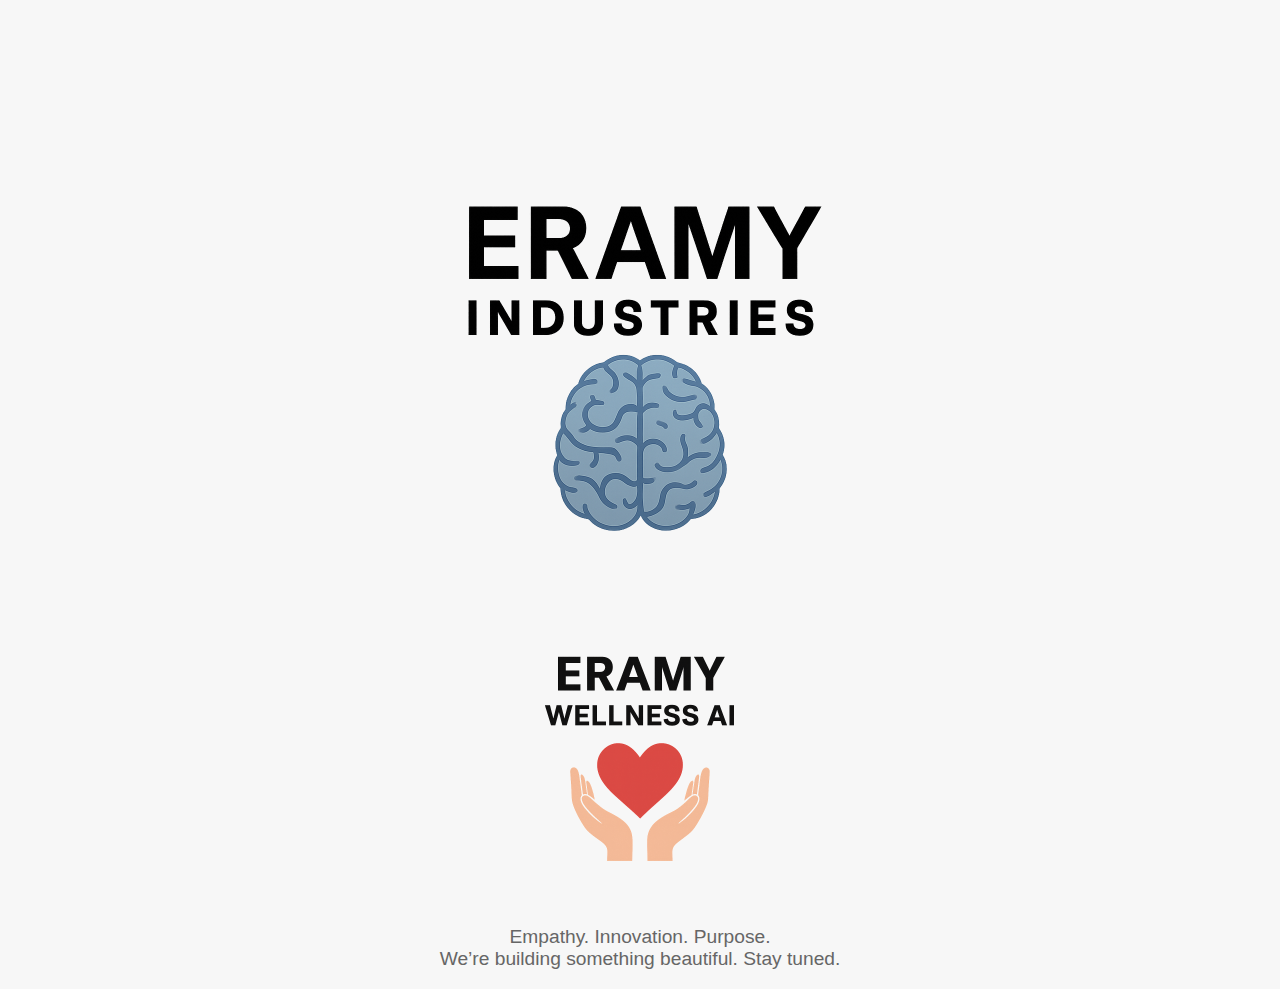
==== index.html @ f746ba9b "change logo scaling" ====
<!DOCTYPE html>
<html lang="en">
<head>
  <meta charset="UTF-8">
  <meta name="viewport" content="width=device-width, initial-scale=1">
  <title>Eramy Industries</title>
  <style>
    body {
      background-color: #f7f7f7;
      color: #333;
      font-family: Arial, sans-serif;
      text-align: center;
      padding-top: 100px;
    }
    h1 {
      font-size: 2.5rem;
      margin-bottom: 20px;
    }
    p {
      font-size: 1.2rem;
      color: #666;
    }
    .logo-container {
      display: flex;
      flex-direction: column;
      align-items: center;
      gap: 10px;
      margin-bottom: 40px;
    }
    .logo {
      width: 512px;
    }
    .division-logo {
      width: 256px; /* 50% of main logo */
    }
  </style>
</head>
<body>
  <h1 style="display: none;">Eramy Industries</h1>
  <div class="logo-container">
    <img src="images/eramy-industries-logo.png" alt="Eramy Industries Logo" class="logo">
    <img src="images/eramy-wellness-ai-logo.png" alt="Eramy Wellness AI Logo" class="division-logo">
  </div>
  <p>Empathy. Innovation. Purpose.<br>We’re building something beautiful. Stay tuned.</p>
</body>
</html>
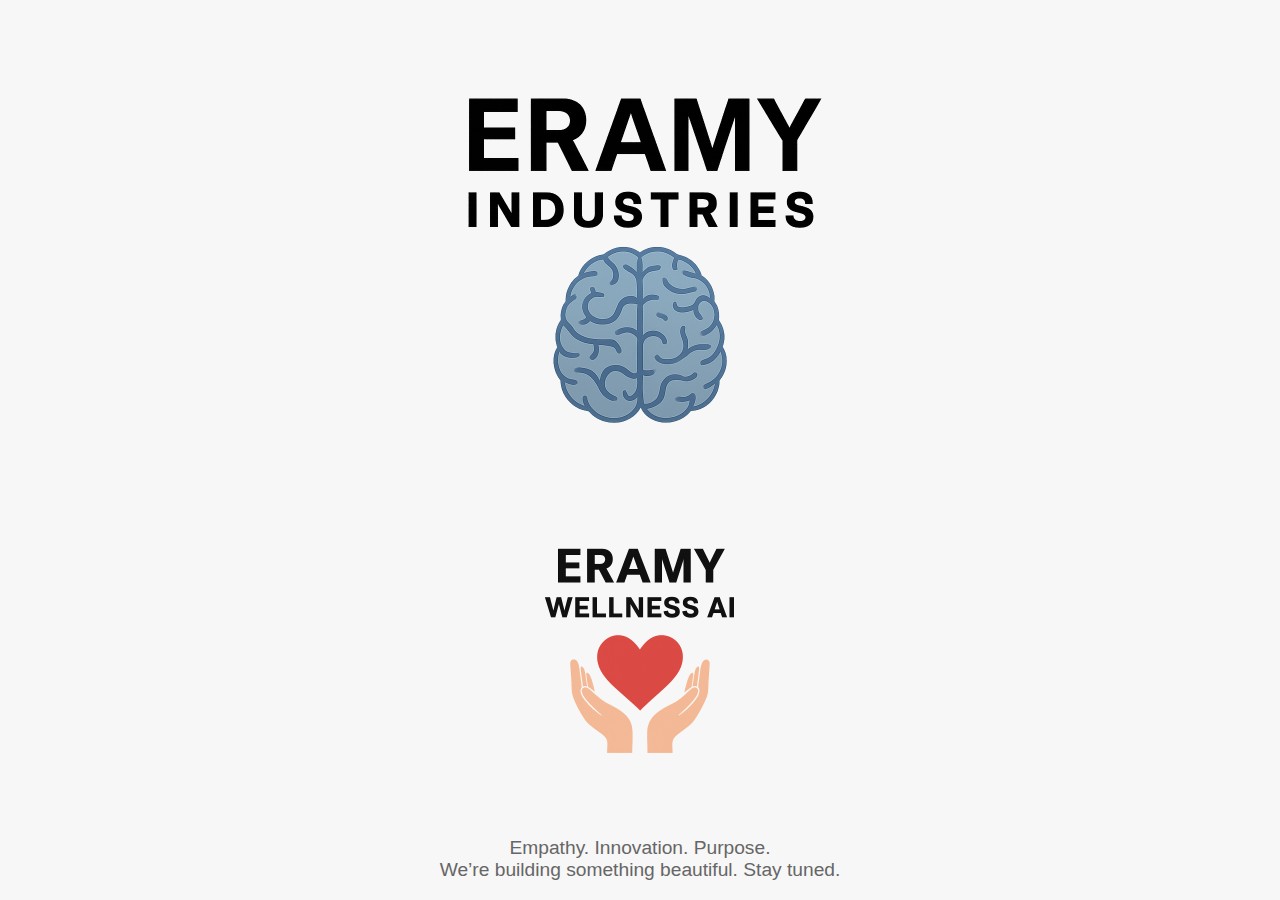
==== commit 5215f3f6: "center vertically and horizontally" ====
--- a/index.html
+++ b/index.html
@@ -1,5 +1,6 @@
 <!DOCTYPE html>
 <html lang="en">
+
 <head>
   <meta charset="UTF-8">
   <meta name="viewport" content="width=device-width, initial-scale=1">
@@ -10,16 +11,24 @@
       color: #333;
       font-family: Arial, sans-serif;
       text-align: center;
-      padding-top: 100px;
+      display: flex;
+      flex-direction: column;
+      align-items: center;
+      justify-content: center;
+      height: 100vh;
+      margin: 0;
     }
+
     h1 {
       font-size: 2.5rem;
       margin-bottom: 20px;
     }
+
     p {
       font-size: 1.2rem;
       color: #666;
     }
+
     .logo-container {
       display: flex;
       flex-direction: column;
@@ -27,14 +36,18 @@
       gap: 10px;
       margin-bottom: 40px;
     }
+
     .logo {
       width: 512px;
     }
+
     .division-logo {
-      width: 256px; /* 50% of main logo */
+      width: 256px;
+      /* 50% of main logo */
     }
   </style>
 </head>
+
 <body>
   <h1 style="display: none;">Eramy Industries</h1>
   <div class="logo-container">
@@ -43,4 +56,5 @@
   </div>
   <p>Empathy. Innovation. Purpose.<br>We’re building something beautiful. Stay tuned.</p>
 </body>
-</html>
+
+</html>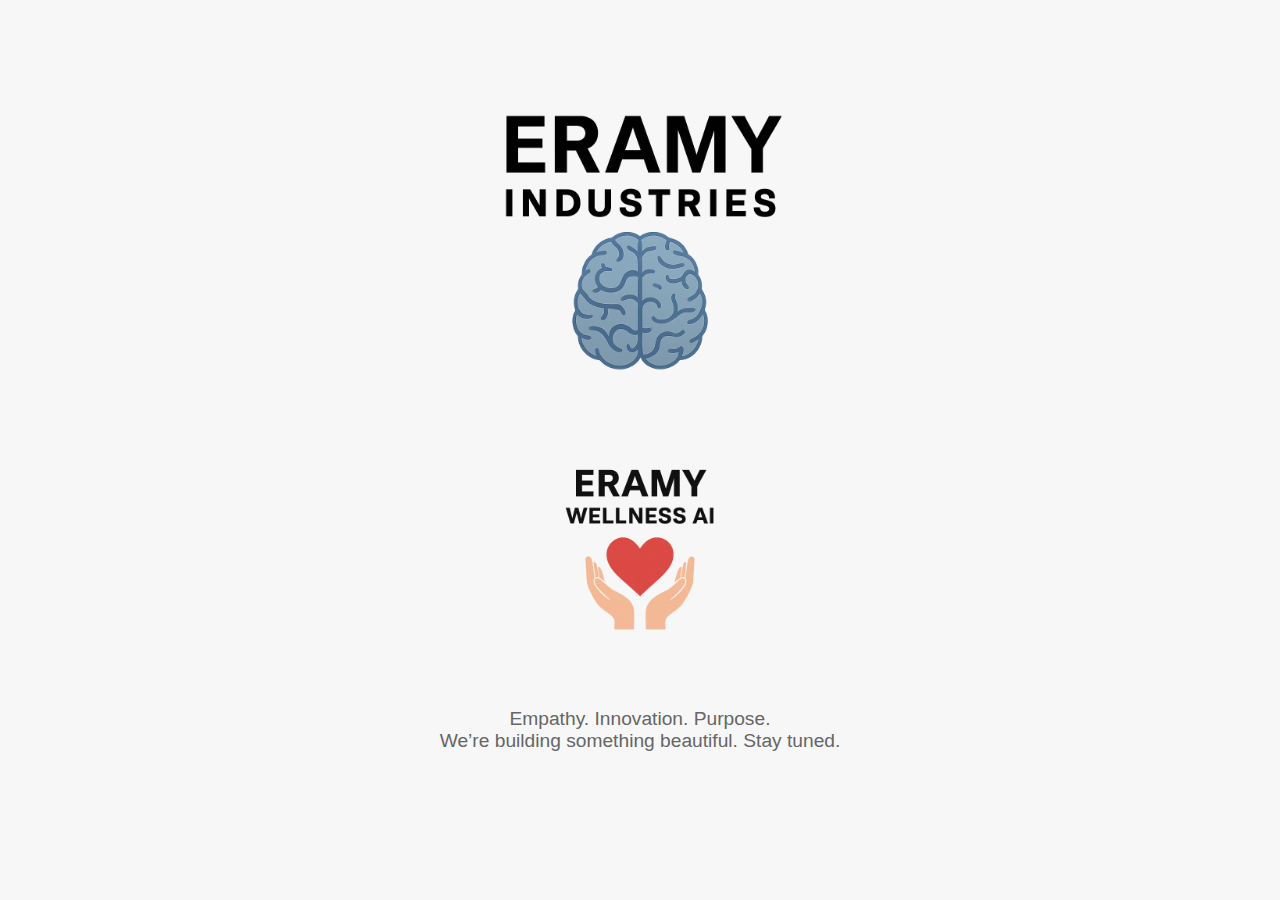
==== commit a08a6162: "change scaling and positioning slightly" ====
--- a/index.html
+++ b/index.html
@@ -15,7 +15,7 @@
       flex-direction: column;
       align-items: center;
       justify-content: center;
-      height: 100vh;
+      height: 90vh;
       margin: 0;
     }
 
@@ -38,11 +38,11 @@
     }
 
     .logo {
-      width: 512px;
+      width: 400px;
     }
 
     .division-logo {
-      width: 256px;
+      width: 200px;
       /* 50% of main logo */
     }
   </style>
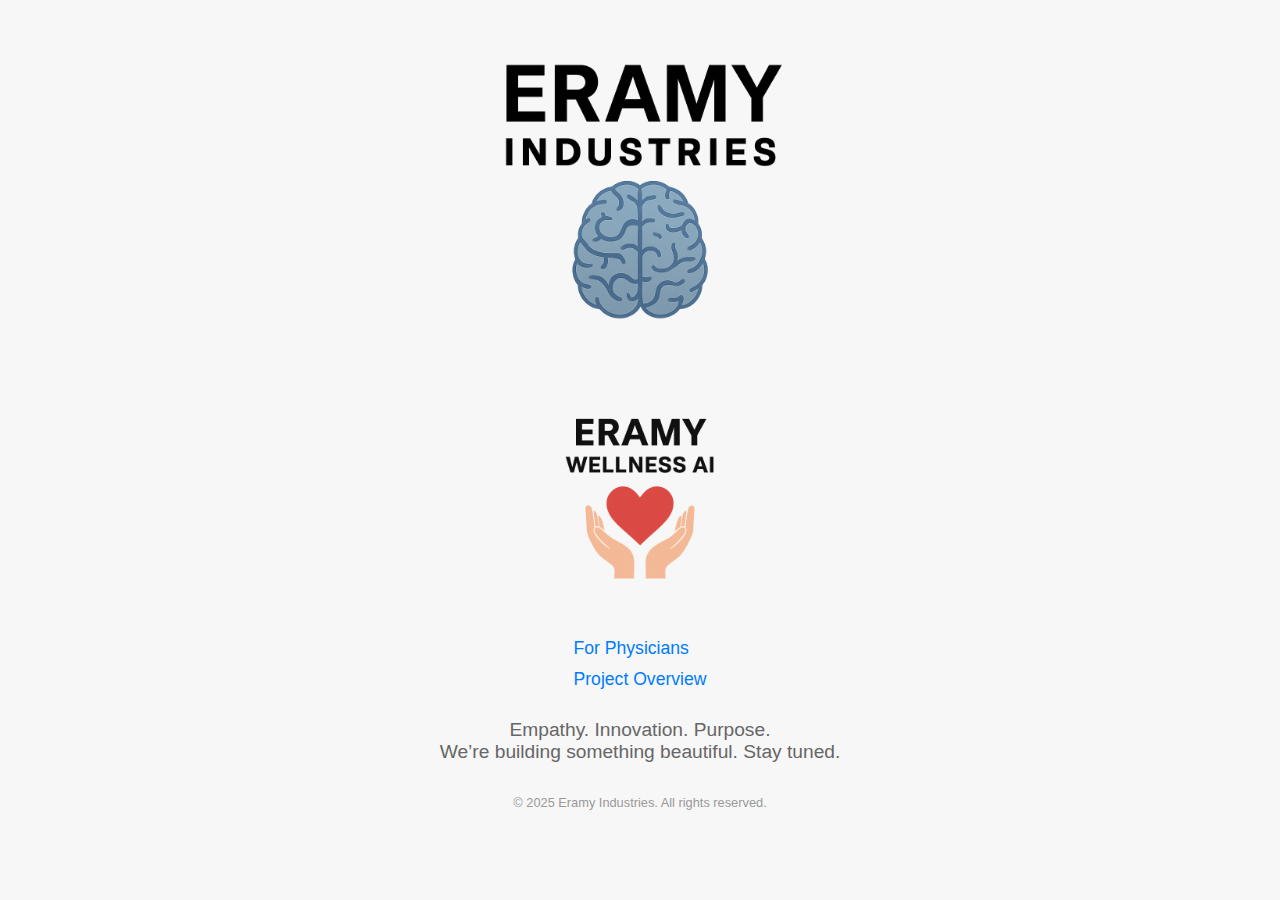
==== commit 6b7955f9: "Progress on the configuration tool and added info links to front page" ====
--- a/index.html
+++ b/index.html
@@ -4,6 +4,7 @@
 <head>
   <meta charset="UTF-8">
   <meta name="viewport" content="width=device-width, initial-scale=1">
+  <meta name="robots" content="noindex, nofollow">
   <title>Eramy Industries</title>
   <style>
     body {
@@ -54,7 +55,12 @@
     <img src="images/eramy-industries-logo.png" alt="Eramy Industries Logo" class="logo">
     <img src="images/eramy-wellness-ai-logo.png" alt="Eramy Wellness AI Logo" class="division-logo">
   </div>
+  <div style="text-align: left; margin-top: 0px;">
+    <a href="for-physicians.html" style="text-decoration: none; color: #007BFF; font-size: 1.1rem; display: block; margin-bottom: 10px;">For Physicians</a>
+    <a href="project-info.html" style="text-decoration: none; color: #007BFF; font-size: 1.1rem; display: block; margin-bottom: 10px;">Project Overview</a>
+  </div>
   <p>Empathy. Innovation. Purpose.<br>We’re building something beautiful. Stay tuned.</p>
+  <p style="font-size: 0.8rem; color: #999;">© 2025 Eramy Industries. All rights reserved.</p>
 </body>
 
 </html>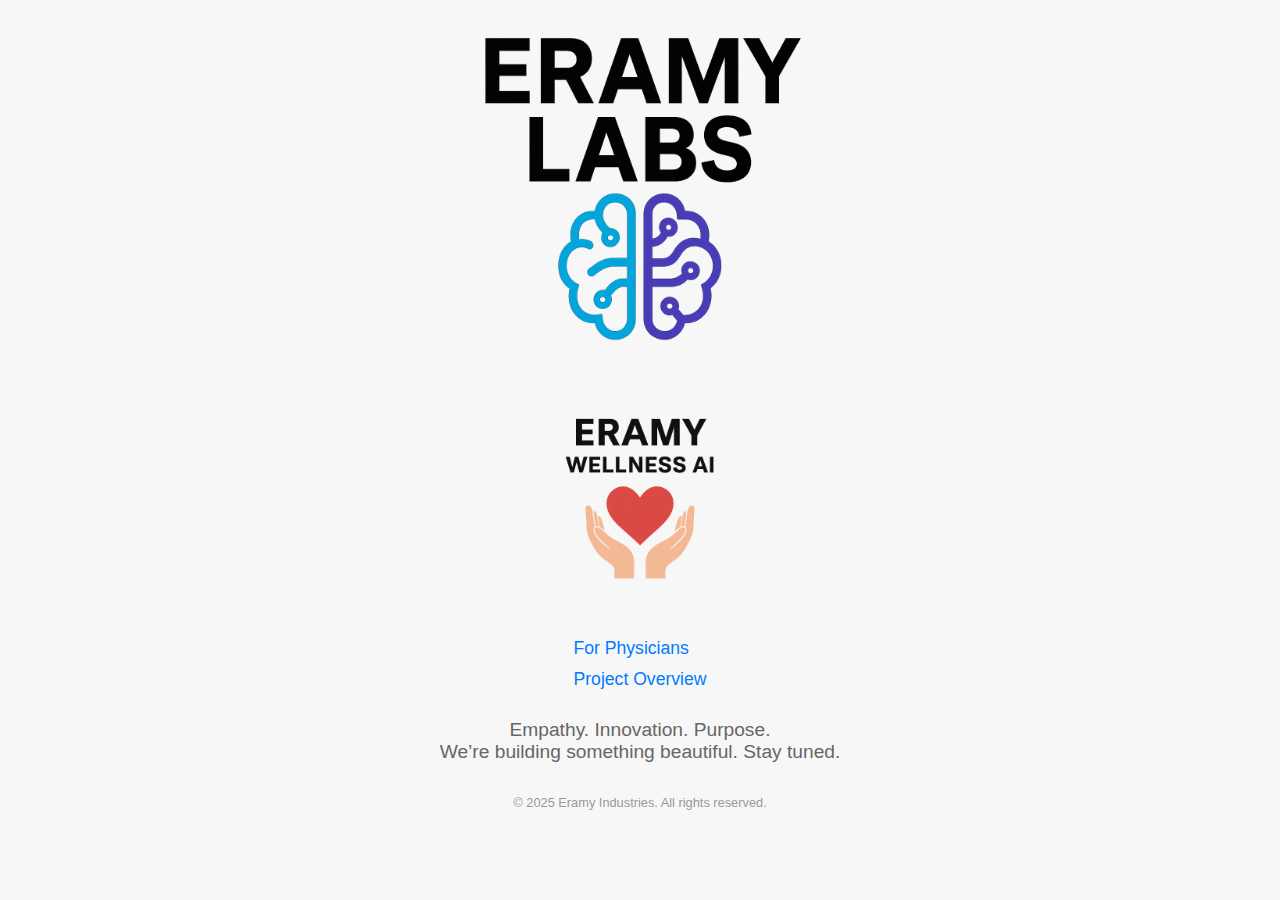
==== commit 774d49ed: "replace logo graphic" ====
--- a/index.html
+++ b/index.html
@@ -52,7 +52,7 @@
 <body>
   <h1 style="display: none;">Eramy Industries</h1>
   <div class="logo-container">
-    <img src="images/eramy-industries-logo.png" alt="Eramy Industries Logo" class="logo">
+    <img src="images/eramy-labs-logo.png" alt="Eramy Labs Logo" class="logo">
     <img src="images/eramy-wellness-ai-logo.png" alt="Eramy Wellness AI Logo" class="division-logo">
   </div>
   <div style="text-align: left; margin-top: 0px;">
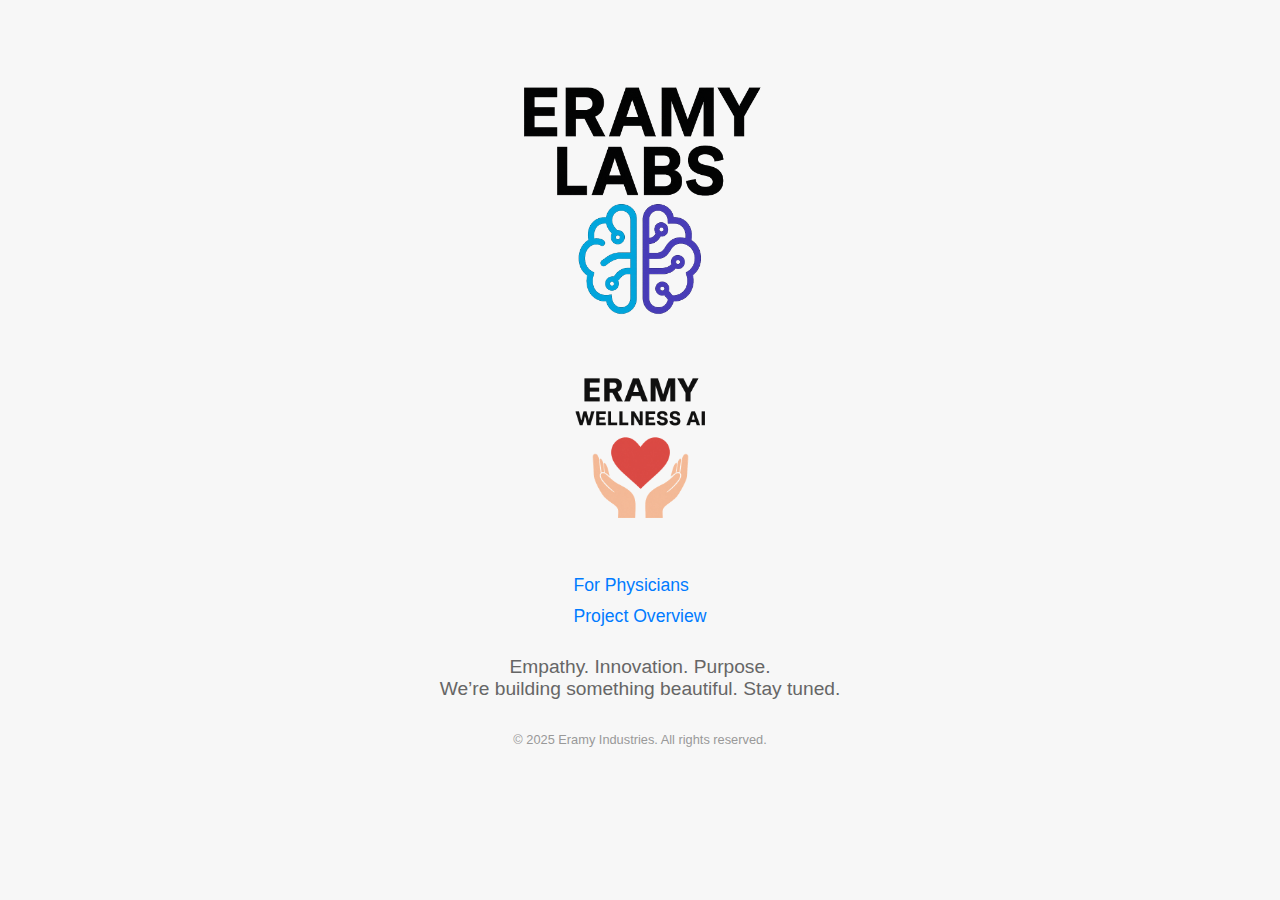
==== commit 90b96d15: "Change logo" ====
--- a/index.html
+++ b/index.html
@@ -39,11 +39,11 @@
     }
 
     .logo {
-      width: 400px;
+      width: 300px;
     }
 
     .division-logo {
-      width: 200px;
+      width: 175px;
       /* 50% of main logo */
     }
   </style>
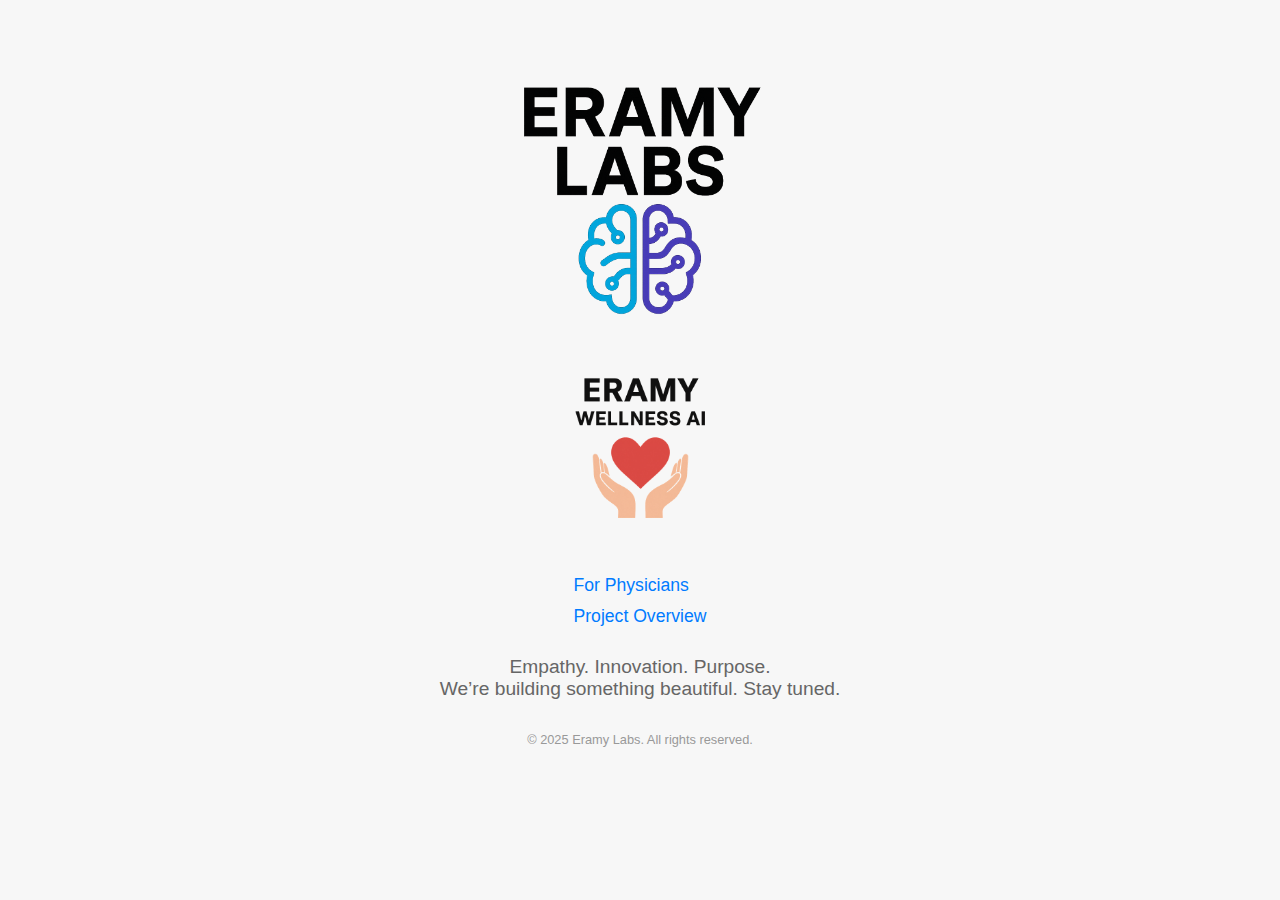
==== commit 32c95ba0: "Company rename" ====
--- a/index.html
+++ b/index.html
@@ -5,7 +5,7 @@
   <meta charset="UTF-8">
   <meta name="viewport" content="width=device-width, initial-scale=1">
   <meta name="robots" content="noindex, nofollow">
-  <title>Eramy Industries</title>
+  <title>Eramy Labs</title>
   <style>
     body {
       background-color: #f7f7f7;
@@ -50,7 +50,7 @@
 </head>
 
 <body>
-  <h1 style="display: none;">Eramy Industries</h1>
+  <h1 style="display: none;">Eramy Labs</h1>
   <div class="logo-container">
     <img src="images/eramy-labs-logo.png" alt="Eramy Labs Logo" class="logo">
     <img src="images/eramy-wellness-ai-logo.png" alt="Eramy Wellness AI Logo" class="division-logo">
@@ -60,7 +60,7 @@
     <a href="project-info.html" style="text-decoration: none; color: #007BFF; font-size: 1.1rem; display: block; margin-bottom: 10px;">Project Overview</a>
   </div>
   <p>Empathy. Innovation. Purpose.<br>We’re building something beautiful. Stay tuned.</p>
-  <p style="font-size: 0.8rem; color: #999;">© 2025 Eramy Industries. All rights reserved.</p>
+  <p style="font-size: 0.8rem; color: #999;">© 2025 Eramy Labs. All rights reserved.</p>
 </body>
 
 </html>